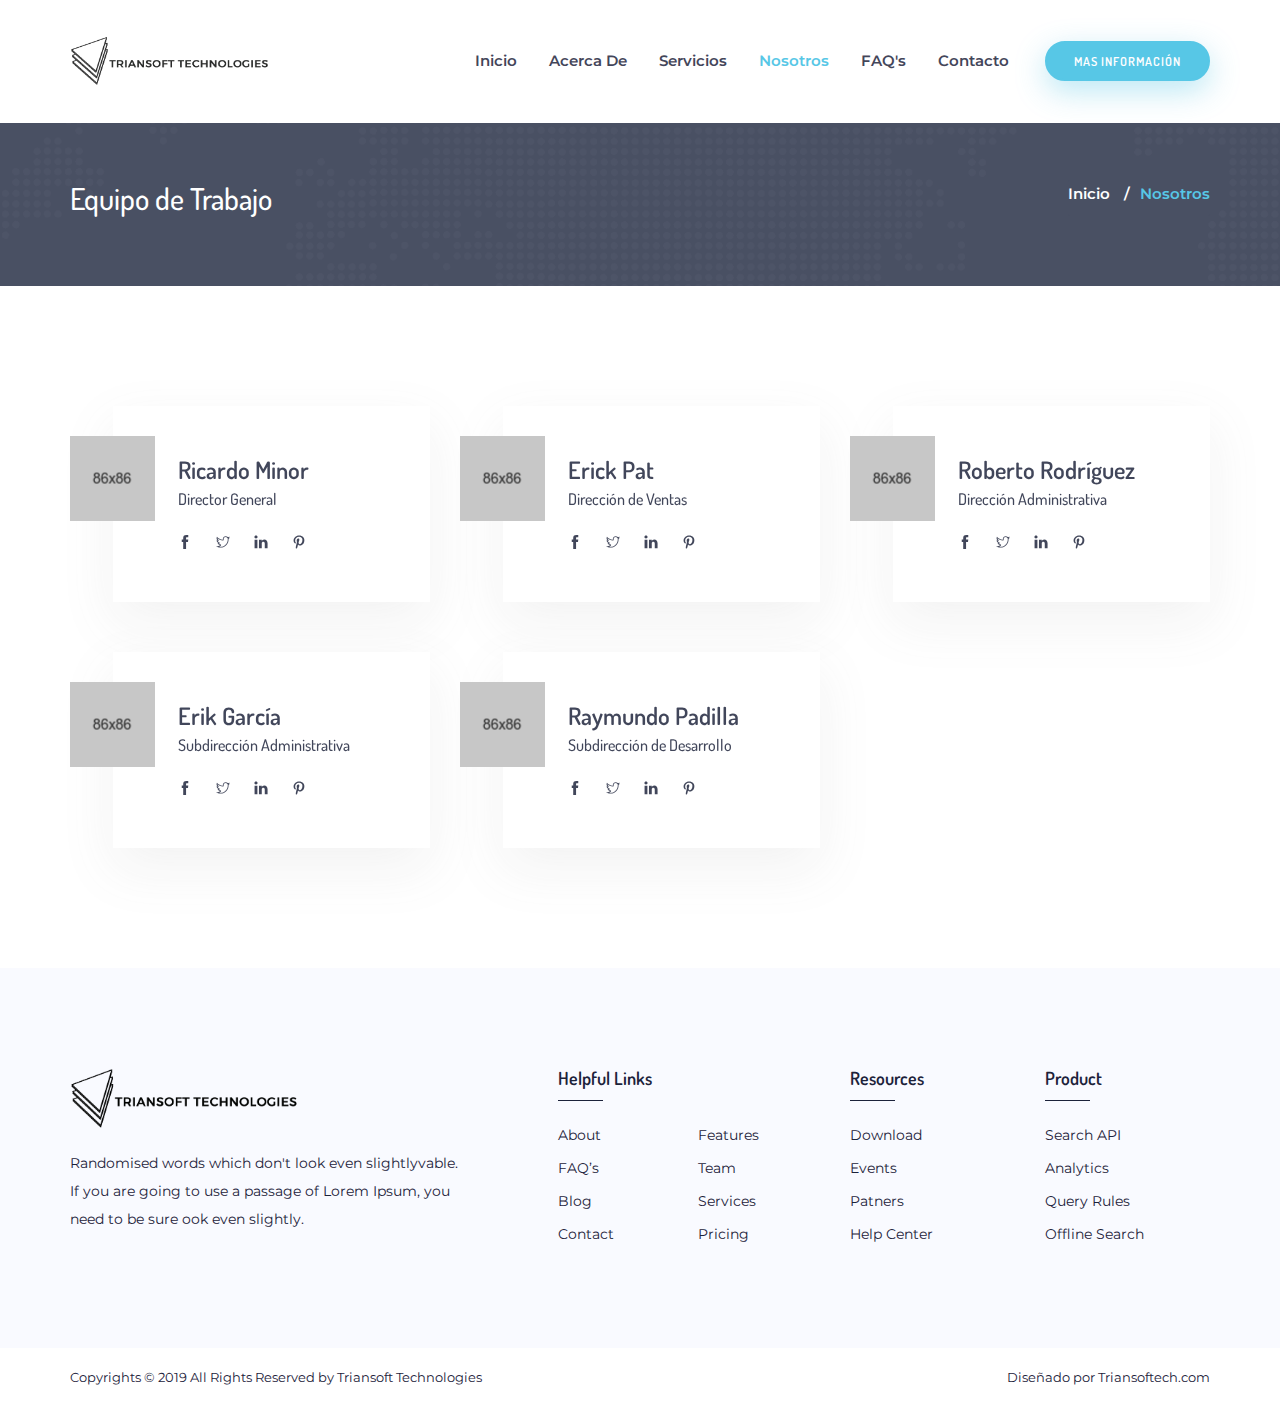
==== rnr/team.html @ 777896dc "Template" ====
<!DOCTYPE html>
<html lang="es">
<head>
  <meta charset="UTF-8">
  <meta name="viewport" content="width=device-width, initial-scale=1.0">
  <meta http-equiv="X-UA-Compatible" content="ie=edge">
  <meta name="description" content="Triansoft Technologies Software Developing">

  <title>Triansoft Technologies | Nosotros</title>
  <!-- Favicon -->
  <link rel="shortcut icon" type="image/x-icon" href="assets/img/favicon.png">
  <!-- Style CSS -->
  <link rel="stylesheet" href="style.css">

  <!-- Modernizer JS -->
  <script src="assets/js/vandor/modernizr-3.5.0.min.js"></script>
</head>
<!--[if lt IE 9]>
  <script src="https://oss.maxcdn.com/html5shiv/3.7.3/html5shiv.min.js"></script>
  <script src="https://oss.maxcdn.com/respond/1.4.2/respond.min.js"></script>
<![endif]-->

<body>
  <!-- Preloader Start -->
  <div id="fadeout" class="loader w-100 h-100 position-absolute">
    <div class="h-100 d-flex justify-content-center align-items-center">
      <div class="one circle"></div>
      <div class="two circle"></div>
    </div>
  </div>
  <!-- Preloader End -->

  <!-- Header Start -->
  <header class="position-fixed bg-white w-100">
    <nav id="active-sticky" class="navbar navbar-light navbar-expand-lg">
      <div class="container">
        <a class="navbar-brand" href="index-2.html"><img src="assets/img/WEBPAGE.png" style="width: 200px; height: 50px;"  alt="Triansoft Technologies"></a>
        <button class="navbar-toggler navber-toggler-right" data-toggle="collapse" data-target="#navbarToggler">
          <span class="navbar-toggler-icon"></span>
        </button>
        <div class="collapse navbar-collapse" id="navbarToggler">
          <ul class="navbar-nav ml-auto">
            <li class="nav-item">
              <a href="index-2.html" class="nav-link">Inicio</a>
            </li>
            <li class="nav-item">
              <a href="about-us.html" class="nav-link">Acerca de</a>
            </li>
            <li class="nav-item">
              <a href="services.html" class="nav-link">Servicios</a>
              <!-- <ul class="dropdown-menu">
                <li><a class="dropdown-item" href="services.html">Best Services</a></li>
                <li><a class="dropdown-item" href="pricing.html">Pricing Plan</a></li>
                <li><a class="dropdown-item" href="faq.html">Faq</a></li>
                <li><a class="dropdown-item" href="team.html">Team</a></li>
                <li><a class="dropdown-item" href="login.html">Login</a></li>
                <li><a class="dropdown-item" href="register.html">Register</a></li>
                <li><a class="dropdown-item" href="coming-soon.html">Coming Soon</a></li>
                <li><a class="dropdown-item" href="error-404.html">404 Error</a></li>
              </ul> -->
            </li>
            <li class="nav-item">
                <a href="team.html" class="nav-link">Nosotros</a>
            </li>
            <li class="nav-item">
              <a href="faq.html" class="nav-link">FAQ's</a>
              <!-- <ul class="dropdown-menu">
                <li><a class="dropdown-item" href="blog.html">Blog</a></li>
                <li><a class="dropdown-item" href="blog-details.html">Blog Details</a></li>
              </ul> -->
            </li>
            <li class="nav-item">
              <a href="contact.html" class="nav-link">Contacto</a>
            </li>
          </ul>
          <div class="pl-20">
            <a class="btn btn-sm btn-primary rounded" href="#">Mas información</a>
          </div>
        </div>
      </div>
    </nav>
  </header>
  <div class="header-space"></div>
  <!-- Header End -->
  <!-- Breadcrumb Area Start -->
  <nav class="breadcrumb-area bg-dark bg-6 ptb-70">
    <div class="container d-md-flex">
      <h2 class="text-white mb-0">Equipo de Trabajo</h2>
      <ol class="breadcrumb p-0 m-0 bg-dark ml-auto">
        <li class="breadcrumb-item"><a href="index.html">Inicio</a> <span class="text-white">/</span></li>
        <li aria-current="page" class="breadcrumb-item active">Nosotros</li>
      </ol>
    </div>
  </nav>
  <!-- Breadcrumb Area End -->
  <!-- Team Section Start -->
  <section class="team-members section-ptb bg-white">
    <div class="container">
      <div class="row">
        <div class="col-12 col-md-6 col-lg-4" data-aos="zoom-in">
          <div class="media">
            <div class="thumb position-relative">
              <img src="assets/img/team/1.png" alt="Member Image">
            </div>
            <div class="media-body bg-white">
              <h3 class="mb-5">Ricardo Minor</h3>
              <h5>Director General</h5>
              <p></p>
              <div class="social-icon">
                <ul class="list-unstyled list-group flex-row">
                  <li><a href="http://www.facebook.com"><i class="ti-facebook"></i></a></li>
                  <li><a href="http://www.twitter.com"><i class="ti-twitter"></i></a></li>
                  <li><a href="http://www.linkedin.com"><i class="ti-linkedin"></i></a></li>
                  <li><a href="http://www.pinterest.com"><i class="ti-pinterest"></i></a></li>
                </ul>
              </div>
            </div>
          </div>
        </div>
        <!-- Single Member End -->
        <div class="col-12 col-md-6 col-lg-4" data-aos="zoom-in" data-aos-delay="400">
          <div class="media">
            <div class="thumb position-relative">
              <img src="assets/img/team/2.png" alt="Member Image">
            </div>
            <div class="media-body bg-white">
              <h3 class="mb-5">Erick Pat</h3>
              <h5>Dirección de Ventas</h5>
              <p></p>
              <div class="social-icon">
                <ul class="list-unstyled list-group flex-row">
                  <li><a href="http://www.facebook.com"><i class="ti-facebook"></i></a></li>
                  <li><a href="http://www.twitter.com"><i class="ti-twitter"></i></a></li>
                  <li><a href="http://www.linkedin.com"><i class="ti-linkedin"></i></a></li>
                  <li><a href="http://www.pinterest.com"><i class="ti-pinterest"></i></a></li>
                </ul>
              </div>
            </div>
          </div>
        </div>
        <div class="col-12 col-md-6 col-lg-4" data-aos="zoom-in" data-aos-delay="600">
        <!-- Single Member End -->
          <div class="media">
            <div class="thumb position-relative">
              <img src="assets/img/team/3.png" alt="Member Image">
            </div>
            <div class="media-body bg-white">
              <h3 class="mb-5">Roberto Rodríguez</h3>
              <h5>Dirección Administrativa</h5>
              <p></p>
              <div class="social-icon">
                <ul class="list-unstyled list-group flex-row">
                  <li><a href="http://www.facebook.com"><i class="ti-facebook"></i></a></li>
                  <li><a href="http://www.twitter.com"><i class="ti-twitter"></i></a></li>
                  <li><a href="http://www.linkedin.com"><i class="ti-linkedin"></i></a></li>
                  <li><a href="http://www.pinterest.com"><i class="ti-pinterest"></i></a></li>
                </ul>
              </div>
            </div>
          </div>
        </div>
        <!-- Single Member End -->
        <!-- First Row End -->
        <div class="col-12 col-md-6 col-lg-4" data-aos="zoom-in">
          <div class="media">
            <div class="thumb position-relative">
              <img src="assets/img/team/4.png" alt="Member Image">
            </div>
            <div class="media-body bg-white">
              <h3 class="mb-5">Erik García</h3>
              <h5>Subdirección Administrativa</h5>
              <p></p>
              <div class="social-icon">
                <ul class="list-unstyled list-group flex-row">
                  <li><a href="http://www.facebook.com"><i class="ti-facebook"></i></a></li>
                  <li><a href="http://www.twitter.com"><i class="ti-twitter"></i></a></li>
                  <li><a href="http://www.linkedin.com"><i class="ti-linkedin"></i></a></li>
                  <li><a href="http://www.pinterest.com"><i class="ti-pinterest"></i></a></li>
                </ul>
              </div>
            </div>
          </div>
        </div>
        <!-- Single Member End -->
        <div class="col-12 col-md-6 col-lg-4" data-aos="zoom-in" data-aos-delay="400">
          <div class="media">
            <div class="thumb position-relative">
              <img src="assets/img/team/5.png" alt="Member Image">
            </div>
            <div class="media-body bg-white">
              <h3 class="mb-5">Raymundo Padilla</h3>
              <h5>Subdirección de Desarrollo</h5>
              <p></p>
              <div class="social-icon">
                <ul class="list-unstyled list-group flex-row">
                  <li><a href="http://www.facebook.com"><i class="ti-facebook"></i></a></li>
                  <li><a href="http://www.twitter.com"><i class="ti-twitter"></i></a></li>
                  <li><a href="http://www.linkedin.com"><i class="ti-linkedin"></i></a></li>
                  <li><a href="http://www.pinterest.com"><i class="ti-pinterest"></i></a></li>
                </ul>
              </div>
            </div>
          </div>
        </div>
         <!-- Single Member End -->
        <!-- <div class="col-12 col-md-6 col-lg-4" data-aos="zoom-in" data-aos-delay="600">       
          <div class="media">
            <div class="thumb position-relative">
              <img src="assets/img/team/6.png" alt="Member Image">
            </div>
            <div class="media-body bg-white">
              <h3 class="mb-5">Kelly Ward</h3>
              <h5>Marketar</h5>
              <p>Nam libero tempore, csoluta nobis est eligendi opcumque nihil impedit quo minuquod maxime placeat</p>
              <div class="social-icon">
                <ul class="list-unstyled list-group flex-row">
                  <li><a href="http://www.facebook.com"><i class="ti-facebook"></i></a></li>
                  <li><a href="http://www.twitter.com"><i class="ti-twitter"></i></a></li>
                  <li><a href="http://www.linkedin.com"><i class="ti-linkedin"></i></a></li>
                  <li><a href="http://www.pinterest.com"><i class="ti-pinterest"></i></a></li>
                </ul>
              </div>
            </div>
          </div>
        </div> -->
        <!-- Single Member End -->
      </div>
      <!-- Second Row End -->
    </div>
  </section>
  <!-- Team Section End -->
  <!-- Footer Secion Start -->
  <footer>
    <div class="footer-widget-area bg-light ptb-100">
      <div class="container">
        <div class="row">
          <div class="col-12 col-sm-12 col-md-4 col-lg-5 mb-sm-40">
            <div class="footer-widget about">
              <div class="footer-logo mb-20">
                <a href="index.html"><img src="assets/img/WEBPAGE.png" style="width: 50%; text-align: center;" alt="Triansoft Technologies"></a>
              </div>
              <div class="widget-content">
                <p>Randomised words which don't look even slightlyvable. If you are going to use a passage of Lorem Ipsum, you need to be sure ook even slightly.</p>
              </div>
            </div>
          </div>
          <!-- Widget End -->
          <div class="col-12 col-sm-6 col-md-4 col-lg-3 mb-sm-40">
            <div class="footer-widget">
              <h4 class="widget-title mb-10">Helpful Links</h4>
              <hr class="line">
              <div class="widget-content mt-20 clearfix">
                <ul class="list-unstyled float-left">
                  <li><a href="#">About</a></li>
                  <li><a href="#">FAQ’s</a></li>
                  <li><a href="#">Blog</a></li>
                  <li><a href="#">Contact</a></li>
                </ul>
                <ul class="list-unstyled float-left">
                  <li><a href="#">Features</a></li>
                  <li><a href="#">Team</a></li>
                  <li><a href="#">Services</a></li>
                  <li><a href="#">Pricing</a></li>
                </ul>
              </div>
            </div>
          </div>
          <!-- Widget End -->
          <div class="col-6 col-sm-3 col-md-2 col-lg-2">
            <div class="footer-widget">
              <h4 class="widget-title mb-10">Resources</h4>
              <hr class="line">
              <div class="widget-content mt-20">
                <ul class="list-unstyled">
                  <li><a href="#">Download</a></li>
                  <li><a href="#">Events</a></li>
                  <li><a href="#">Patners</a></li>
                  <li><a href="#">Help Center</a></li>
                </ul>
              </div>
            </div>
          </div>
          <!-- Widget End -->
          <div class="col-6 col-sm-3 col-md-2 col-lg-2">
            <div class="footer-widget">
              <h4 class="widget-title mb-10">Product</h4>
              <hr class="line">
              <div class="widget-content mt-20">
                <ul class="list-unstyled">
                  <li><a href="#">Search API</a></li>
                  <li><a href="#">Analytics</a></li>
                  <li><a href="#">Query rules</a></li>
                  <li><a href="#">Offline Search</a></li>
                </ul>
              </div>
            </div>
          </div>
          <!-- Widget End -->
        </div>
      </div>
    </div>
    <div class="footer-copyright bg-white ptb-15">
      <div class="container d-sm-flex">
        <p class="mb-0">Copyrights &copy; 2019 All Rights Reserved by Triansoft Technologies</p>
        <p class="mb-0 ml-auto">Diseñado por Triansoftech.com</p>
      </div>
    </div>
  </footer>
  <!-- Footer Secion End -->

  <!-- JS Files -->
  <script src="assets/js/vandor/jquery-3.2.1.min.js"></script>
  <script src="assets/js/bootstrap.min.js"></script>
  <script src="assets/js/popper.min.js"></script>
  <script src="assets/js/plugins.js"></script>
  <script src="assets/js/main.js"></script>
</body>
</html>
---- rnr/style.css ----
/*
 _____      				              	 _ _ _ __
|  __ \  				              	 __	|_ _ _ __|
| |__) | 					              | |	   | |	  __
|  ___/    ___    __ _    __ _  | |    | |	 | |__     ___ 	 _ __  _ __    ___
| |\ \    / _ \  / _` |  / _` | | |    | |	 | '_ \   / _ \ | '_ \| '_ \  / _ \
| | \ \  |  __/ | (_| | | (_| | | |    | |	 | | | | |  __/ | |  ||  | | |  __/
|_|  \ \  \___|  \__, |  \__,_| |_|    |_|   |_| |_|  \___| |_|  ||  |_|  \___|
                  __/ |
                 |___/
================================================================================ */
/*==========================================================
    Template Name: RNR - Sass & Software Landing Page
    Created By: RegalTheme
    Envato Profile: https://themeforest.net/user/regaltheme
    Website: http://regaltheme.com
    Description: RNR is Fully Responsive Sass & Software HTML Landing Page Template with awesome features.
    Version: v1.0
    Support: http://regaltheme.com/support
============================================================*/

/* Google Font */
@import url('https://fonts.googleapis.com/css?family=Dosis:200,300,400,500,600,700,800|Open+Sans:300,400,600,700,800');
@import url('https://fonts.googleapis.com/css?family=Montserrat');

/* All CSS FILE */
@import "assets/css/themify-icons-min.css";
@import "assets/css/bootstrap.min.css";
@import "assets/css/reset.css";
@import "assets/css/plugins.css";
@import "assets/css/style.css";
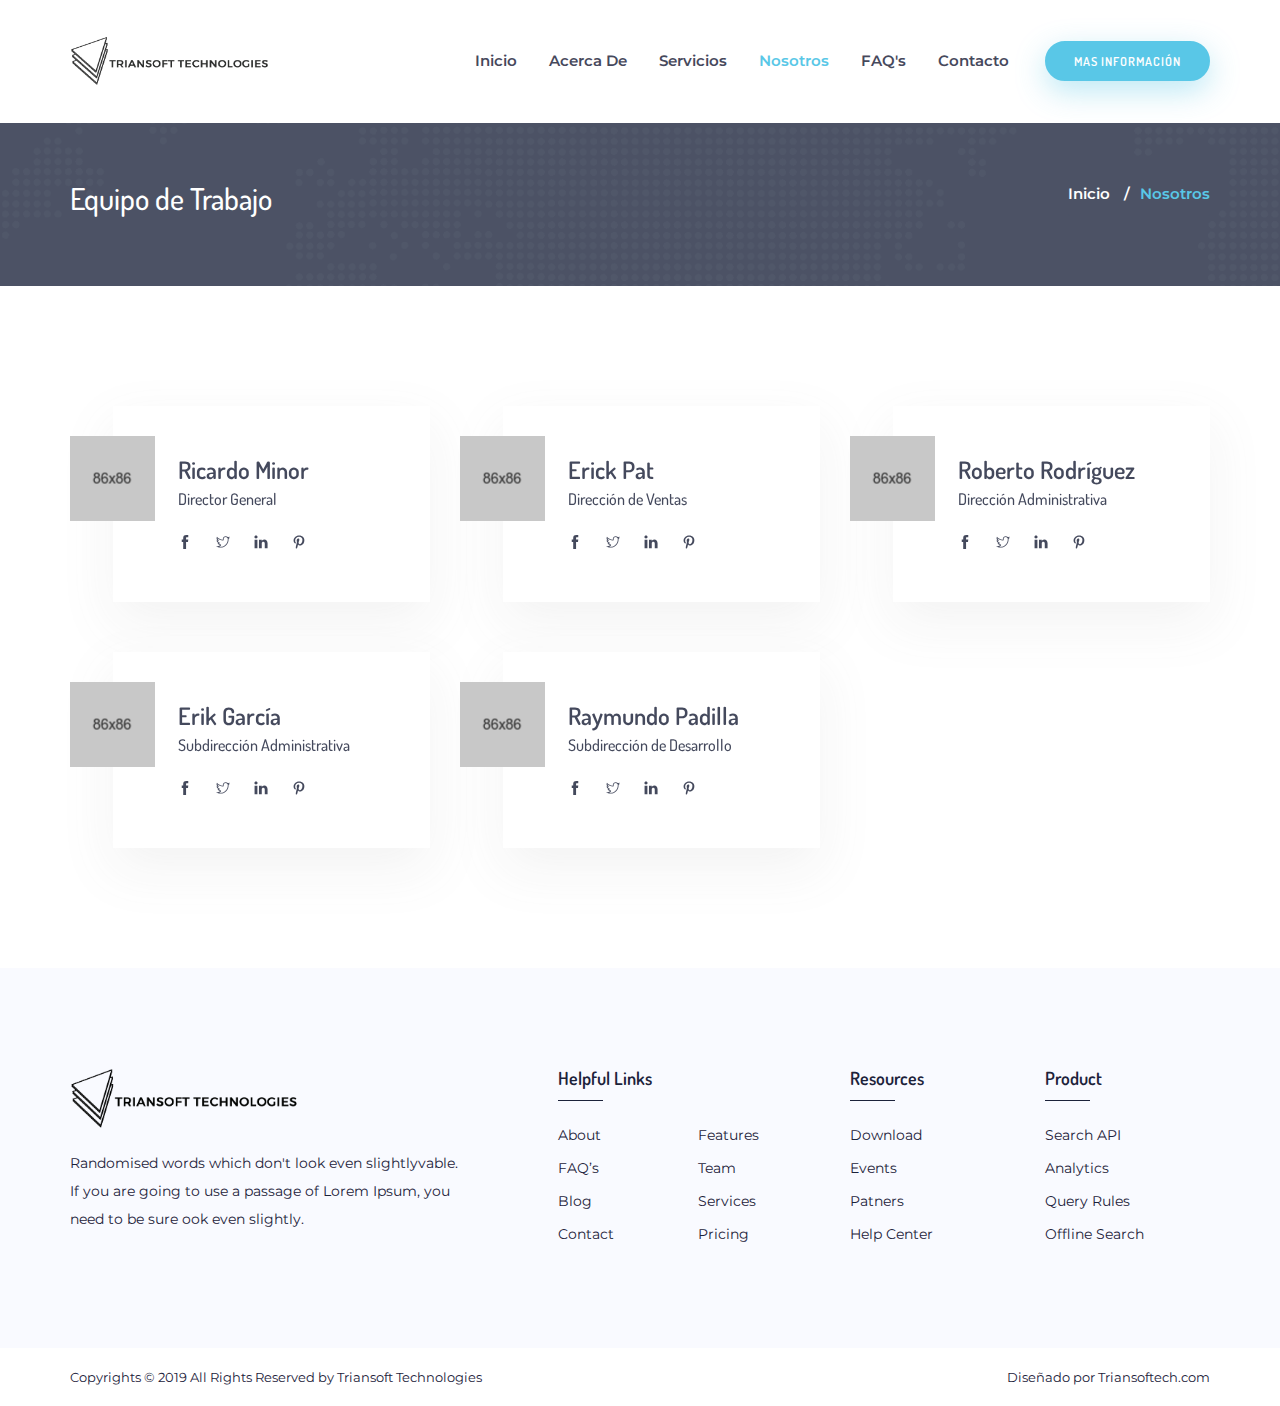
==== commit 0ca1e81b: "Update team.html" ====
--- a/rnr/team.html
+++ b/rnr/team.html
@@ -193,9 +193,9 @@
               <p></p>
               <div class="social-icon">
                 <ul class="list-unstyled list-group flex-row">
-                  <li><a href="http://www.facebook.com"><i class="ti-facebook"></i></a></li>
-                  <li><a href="http://www.twitter.com"><i class="ti-twitter"></i></a></li>
-                  <li><a href="http://www.linkedin.com"><i class="ti-linkedin"></i></a></li>
+                  <li><a href="http://www.facebook.com/raypadillah"><i class="ti-facebook"></i></a></li>
+                  <li><a href="http://www.twitter.com/jrph"><i class="ti-twitter"></i></a></li>
+                  <li><a href="http://www.linkedin.com/jrph"><i class="ti-linkedin"></i></a></li>
                   <li><a href="http://www.pinterest.com"><i class="ti-pinterest"></i></a></li>
                 </ul>
               </div>
